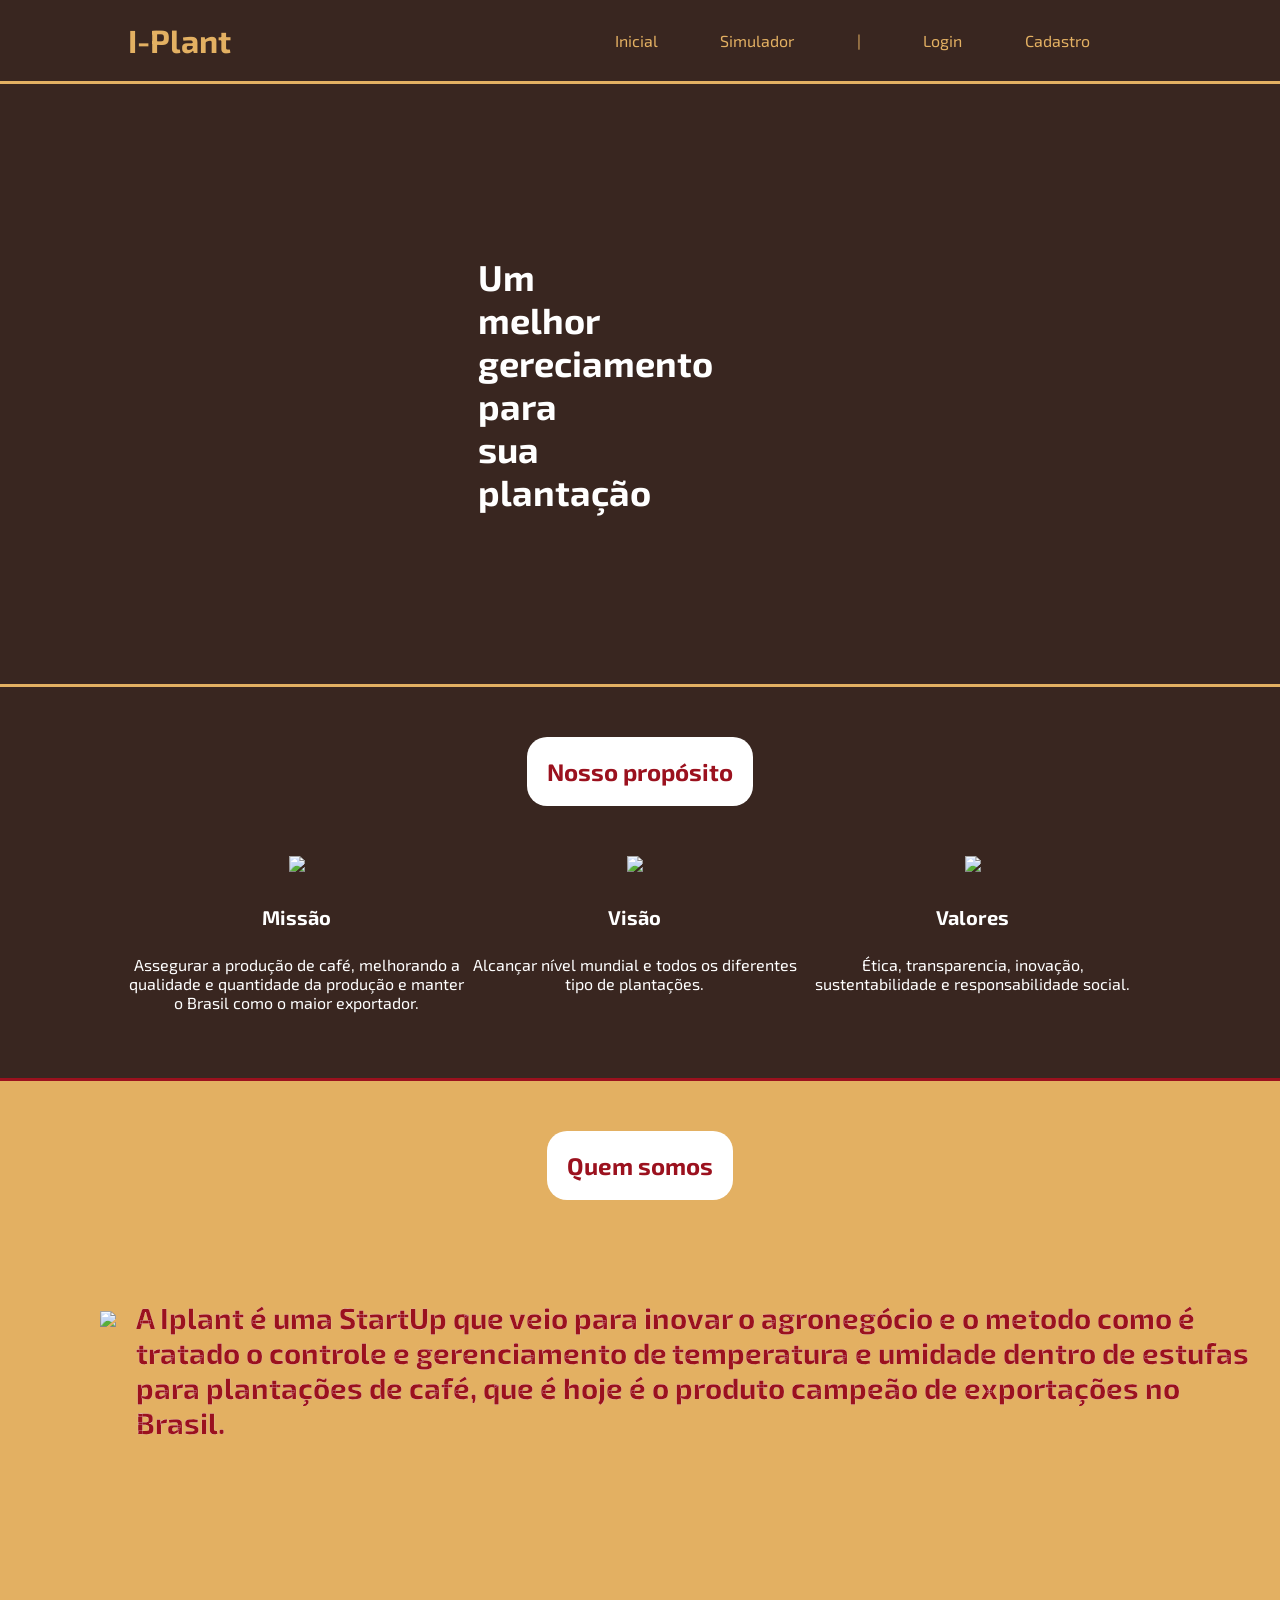
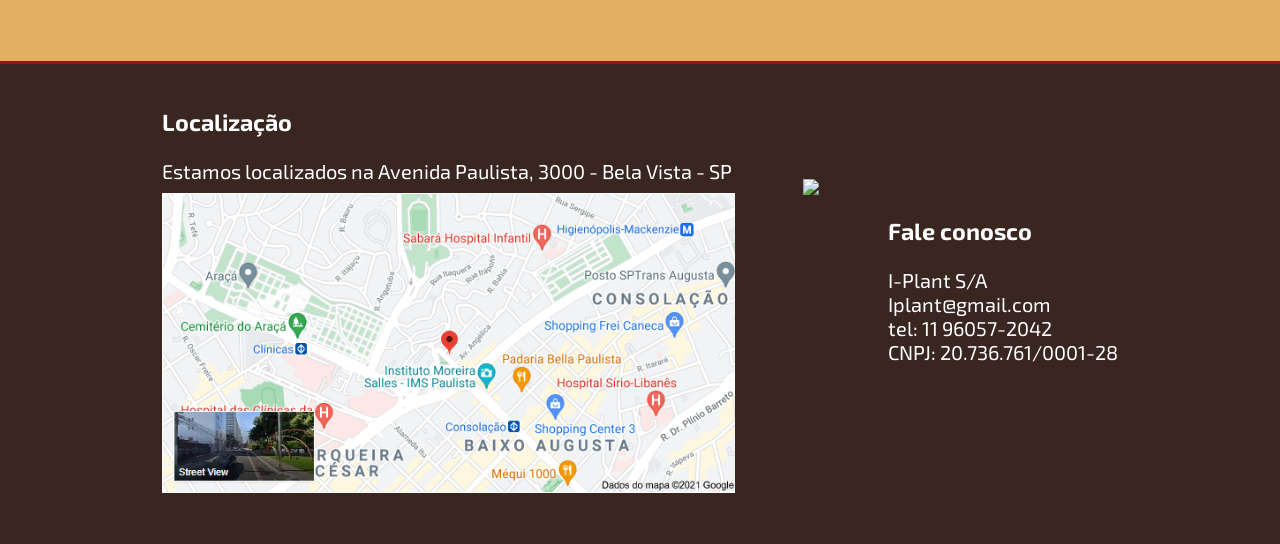
==== api-site/public/index.html @ 29cf8d8f "primeiro commit do projeto" ====
<!DOCTYPE html>
<html lang="en">

<head>
    <meta charset="UTF-8">
    <meta http-equiv="X-UA-Compatible" content="IE=edge">
    <meta name="viewport" content="width=device-width, initial-scale=1.0">

    <title>I-PLant | Página Inicial</title>

    <script src="./js/funcoes.js"></script>

    <link rel="icon" href="./assets/img/icon.png">
    <link rel="stylesheet" href="./css/style.css">
    <link rel="preconnect" href="https://fonts.gstatic.com">
    <link
        href="https://fonts.googleapis.com/css2?family=Exo+2:ital,wght@0,100;0,200;0,300;0,400;0,500;0,600;0,700;0,800;0,900;1,100;1,200;1,300;1,400;1,500;1,600;1,700;1,800;1,900&display=swap"
        rel="stylesheet">
</head>

<body>
   <!--Cabeçalho-->
   <div class="header">
    <div class="container">
        <h1>I-Plant</h1>
        <ul class="navbar">
            <li class="agora">
                <a href="index.html">Inicial</a>
            </li>
            <li>
                <a href="simulador_fina.html">Simulador</a>
            </li> 
            <li>|</li> 
            <li>
                <a href="login.html">Login</a>
            </li>
            <li>
                <a href="cadastro.html">Cadastro</a>
            </li>
        </ul>
    </div>
</div>

<!--Imagem/banner-->
<div class="banner">
    <div class="container">
        <p>
            Um melhor gereciamento para sua plantação
        </p>
    </div>
</div>

<!--Seção de missão, visão e valores-->
<div class="social">
    <div class="titulo">
        <h2>
            Nosso propósito
        </h2>
    </div>
    <div class="container">
        <div class="boxes">
            <div class="box">
                <img src="https://engnavconsultorianaval.com/wp-content/uploads/2022/06/Missao.png">
                <h4>Missão</h4>
                <p>Assegurar a produção de café, melhorando a qualidade e quantidade da produção e manter o Brasil como o maior exportador.</p>
            </div>
            <div class="box">
                <img src="https://static.wixstatic.com/media/4d6692_34283b5f2506430ead2daf2aaa14007d~mv2.png/v1/fill/w_280,h_280,al_c,q_85,usm_0.66_1.00_0.01/vis%C3%A3o.webp">
                <h4>Visão</h4>
                <p>Alcançar nível mundial e todos os diferentes tipo de plantações.</p>
            </div>
            <div class="box">
                <img src="https://assets.wprock.fr/emoji/joypixels/512/1f48e.png">
                <h4>Valores</h4>
                <p>Ética, transparencia, inovação, sustentabilidade e responsabilidade social.</p>
            </div>
        </div>
    </div>
</div>
<div class="empresa">
    <div class="title">
        <h2>Quem somos</h2>
    </div>
    <div class='ilustrar'>
        <img src="https://www.nativealimentos.com.br/upload/products/produtos/background-cafe-capsulas-460x221px-3050.png">
    </div>
    <div class="text">
        <h3>A Iplant é uma StartUp que veio para inovar o agronegócio e o metodo como é tratado o controle e gerenciamento de temperatura e 
            umidade dentro de estufas para plantações de café, que é hoje é o produto campeão de exportações no Brasil.
        </h3>
    </div>
</div>

<div class="footer">
    <div class="container">
        <div class='endereco'>
            <h3>Localização</h3>
            <span>
                Estamos localizados na Avenida Paulista, 3000 - Bela Vista - SP 
            </span>
            <img src="./assets/img/local.png" >
        </div>
        <div class="divisor">
            <img src="https://images.vexels.com/media/users/3/184310/isolated/preview/88f7157c3d328f8285ca481ebc1c4ccd-traco-com-cheiro-de-cafe-nescafe.png">
        </div>
        <div class='contato'>
            <h3>Fale conosco</h3>
            <span>
                I-Plant S/A <br>
                Iplant@gmail.com <br>
                tel: 11 96057-2042 <br>
                CNPJ: 20.736.761/0001-28
            </span>
        </div>
    
    </div>    
</div>
</body>

</html>
---- api-site/public/css/style.css ----
body {
  margin: 0;
  padding: 0;
  font-family: 'Exo 2', 'Segoe UI', Tahoma, Geneva;
  background-color: #392620;
  background-image: url('https://villacafe.com.br/blog/wp-content/uploads/2017/11/136690-estender-1000-palavras-qual-e-a-diferenca-entre-o-cafe-gourmet-e-o-cafe-tradicional-760x460.jpg');
  background-repeat: no-repeat;
  background-size: cover;
  background-attachment:fixed;
}
.header {
  background-color: #392620;
  border-bottom: 3px solid #e3b062;
  color: #e3b062;
}
.container {
  display: flex;
  width: 80%;
  margin: auto;
  justify-content: space-between;
}
.navbar {
  list-style: none;
  display: flex;
  width: 600px;
  justify-content: space-evenly;
  align-items: center;
  color: #e3b062;
}
.navbar a {
  color: #e3b062;
  text-decoration: none;
  transition: all 0.3s ease;
}

.navbar a:hover {
  font-weight: 700;
  text-decoration: none;
  transition: all 0.3s ease;
}

.banner {
  height: 600px;
  color: #fff;
  
}
.banner .container {
  height: 100%;
  align-items: center;
}
.banner p {
  width: 10px;
  margin: 0;
  padding: 0;
  font-size: 36px;
  margin-left: 350px;
  font-weight: 700;
}
.social {
  background-color: #392620;
  padding: 50px 0;
  border-top: #e3b062 3px solid;
}
.social .container {
  display: flex;
  flex-direction: column;
  justify-content: space-evenly;
}
.social .titulo {
  display: flex;
  justify-content: center;
  margin-bottom: 50px;
}
.social h2 {
  display: flex;
  padding: 20px;
  background-color: #fff;
  border-radius: 20px;
  align-self: center;
  justify-content: center;
  color: #9b111e;
  margin: 0;
}
.social .boxes {
  display: flex;
}
.social .box {
  flex-direction: column;
  justify-content: center;
  flex-wrap: wrap;
  text-align: center;
  width: 33%;
  color: white;
}
.social .box img {
  width: 150px;
  align-self: center;
}
.social .boxv {
  flex-direction: column;
  justify-content: center;
  flex-wrap: wrap;
  text-align: center;
  width: 33%;
  color: white;
}
.social .boxv img {
  width: 190px;
  align-self: center;
}
.social .box h4 {
  color: white;
  margin-top: 30px;
  font-size: 20px;
}
.social .boxv h4 {
  color: white;
  font-size: 20px;
}
.empresa {
  background-color: #e3b062;
  border-top: #9b111e 3px solid;
  border-bottom: #9b111e 3px solid;
  height: 580px;
}
.empresa .title {
  display: flex;
  justify-content: center;
  margin-bottom: 50px;
}
.empresa h2 {
  display: flex;
  padding: 20px;
  background-color: #fff;
  border-radius: 20px;
  align-self: center;
  justify-content: center;
  color: #9b111e;
  margin: 0;
  margin-top: 50px;
}
.empresa .ilustrar img {
  height: 350px;
  float: left;
  margin-left: 100px;
  margin-top: 61px;
}
.empresa .text {
  display: flex;
  padding: 20px;
  -webkit-text-stroke-width: 0.2px; /* largura da borda */
  -webkit-text-stroke-color: #fff; /* cor da borda */
  color: #9b111e;
  font-size: 25px;
}
.footer {
  background-color: #392620;
  height: 480px;
  color: white;
}
.footer .container {
  display: flex;
  width: 80%;
  justify-content: space-around;
}
.divisor {
  display: flex;
  align-items: center;
}
.footer .divisor img {
  height: 200px;
}

.footer .endereco {
  display: flex;
  flex-direction: column;
  justify-content: center;
  font-size: 20px;
  margin-top: 20px;
}
.footer .endereco img {
  height: 300px;
  margin-top: 10px;
}
.contato {
  font-size: 20px;
  display: flex;
  flex-direction: column;
  justify-content: center;
}
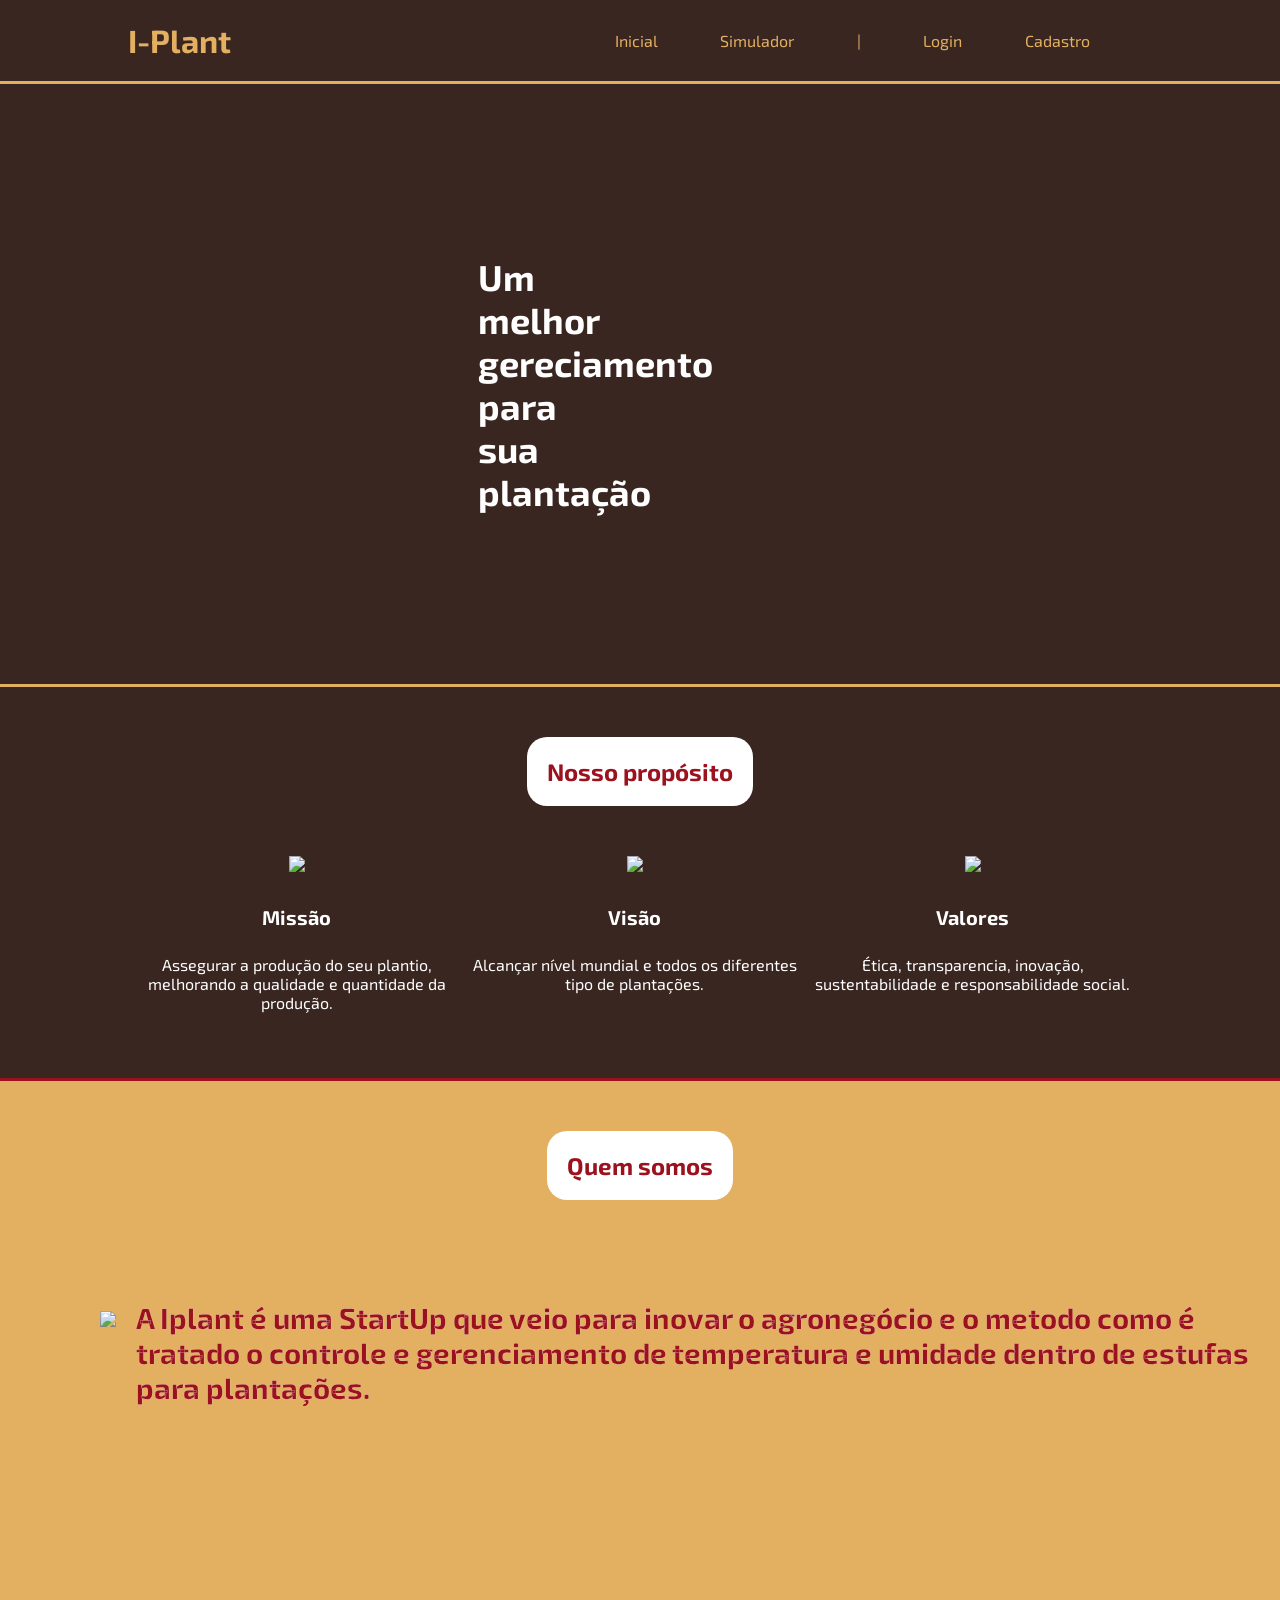
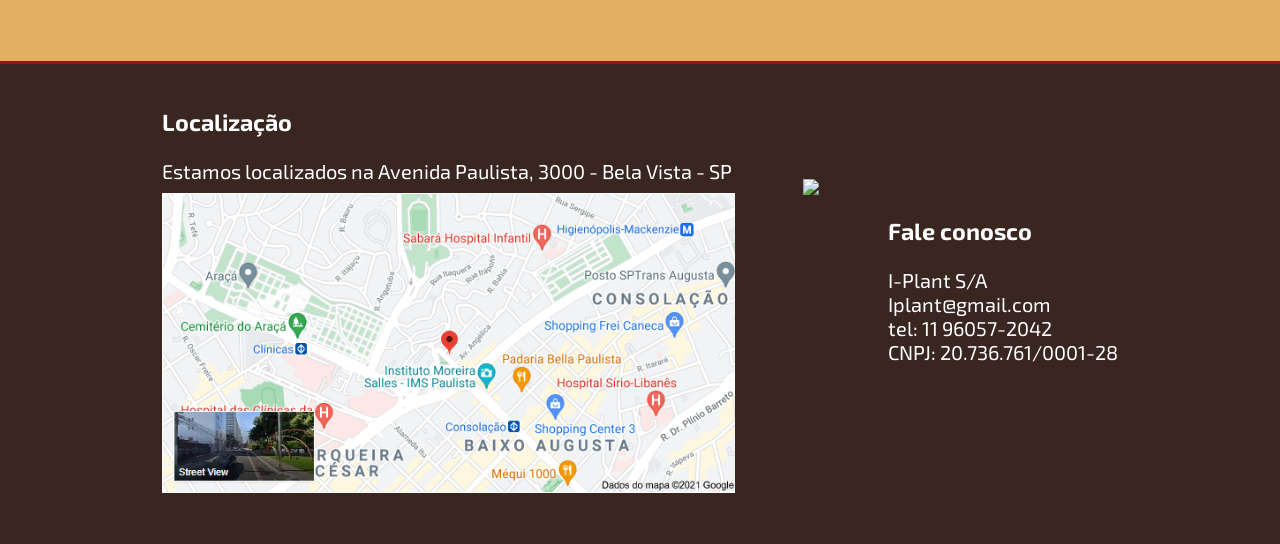
==== commit 71ff202c: "alteraçao de dados aos clientes" ====
--- a/api-site/public/index.html
+++ b/api-site/public/index.html
@@ -1,5 +1,6 @@
 <!DOCTYPE html>
 <html lang="en">
+    <html lang="pt">
 
 <head>
     <meta charset="UTF-8">
@@ -62,7 +63,7 @@
             <div class="box">
                 <img src="https://engnavconsultorianaval.com/wp-content/uploads/2022/06/Missao.png">
                 <h4>Missão</h4>
-                <p>Assegurar a produção de café, melhorando a qualidade e quantidade da produção e manter o Brasil como o maior exportador.</p>
+                <p>Assegurar a produção do seu plantio, melhorando a qualidade e quantidade da produção.</p>
             </div>
             <div class="box">
                 <img src="https://static.wixstatic.com/media/4d6692_34283b5f2506430ead2daf2aaa14007d~mv2.png/v1/fill/w_280,h_280,al_c,q_85,usm_0.66_1.00_0.01/vis%C3%A3o.webp">
@@ -86,7 +87,7 @@
     </div>
     <div class="text">
         <h3>A Iplant é uma StartUp que veio para inovar o agronegócio e o metodo como é tratado o controle e gerenciamento de temperatura e 
-            umidade dentro de estufas para plantações de café, que é hoje é o produto campeão de exportações no Brasil.
+            umidade dentro de estufas para plantações.
         </h3>
     </div>
 </div>
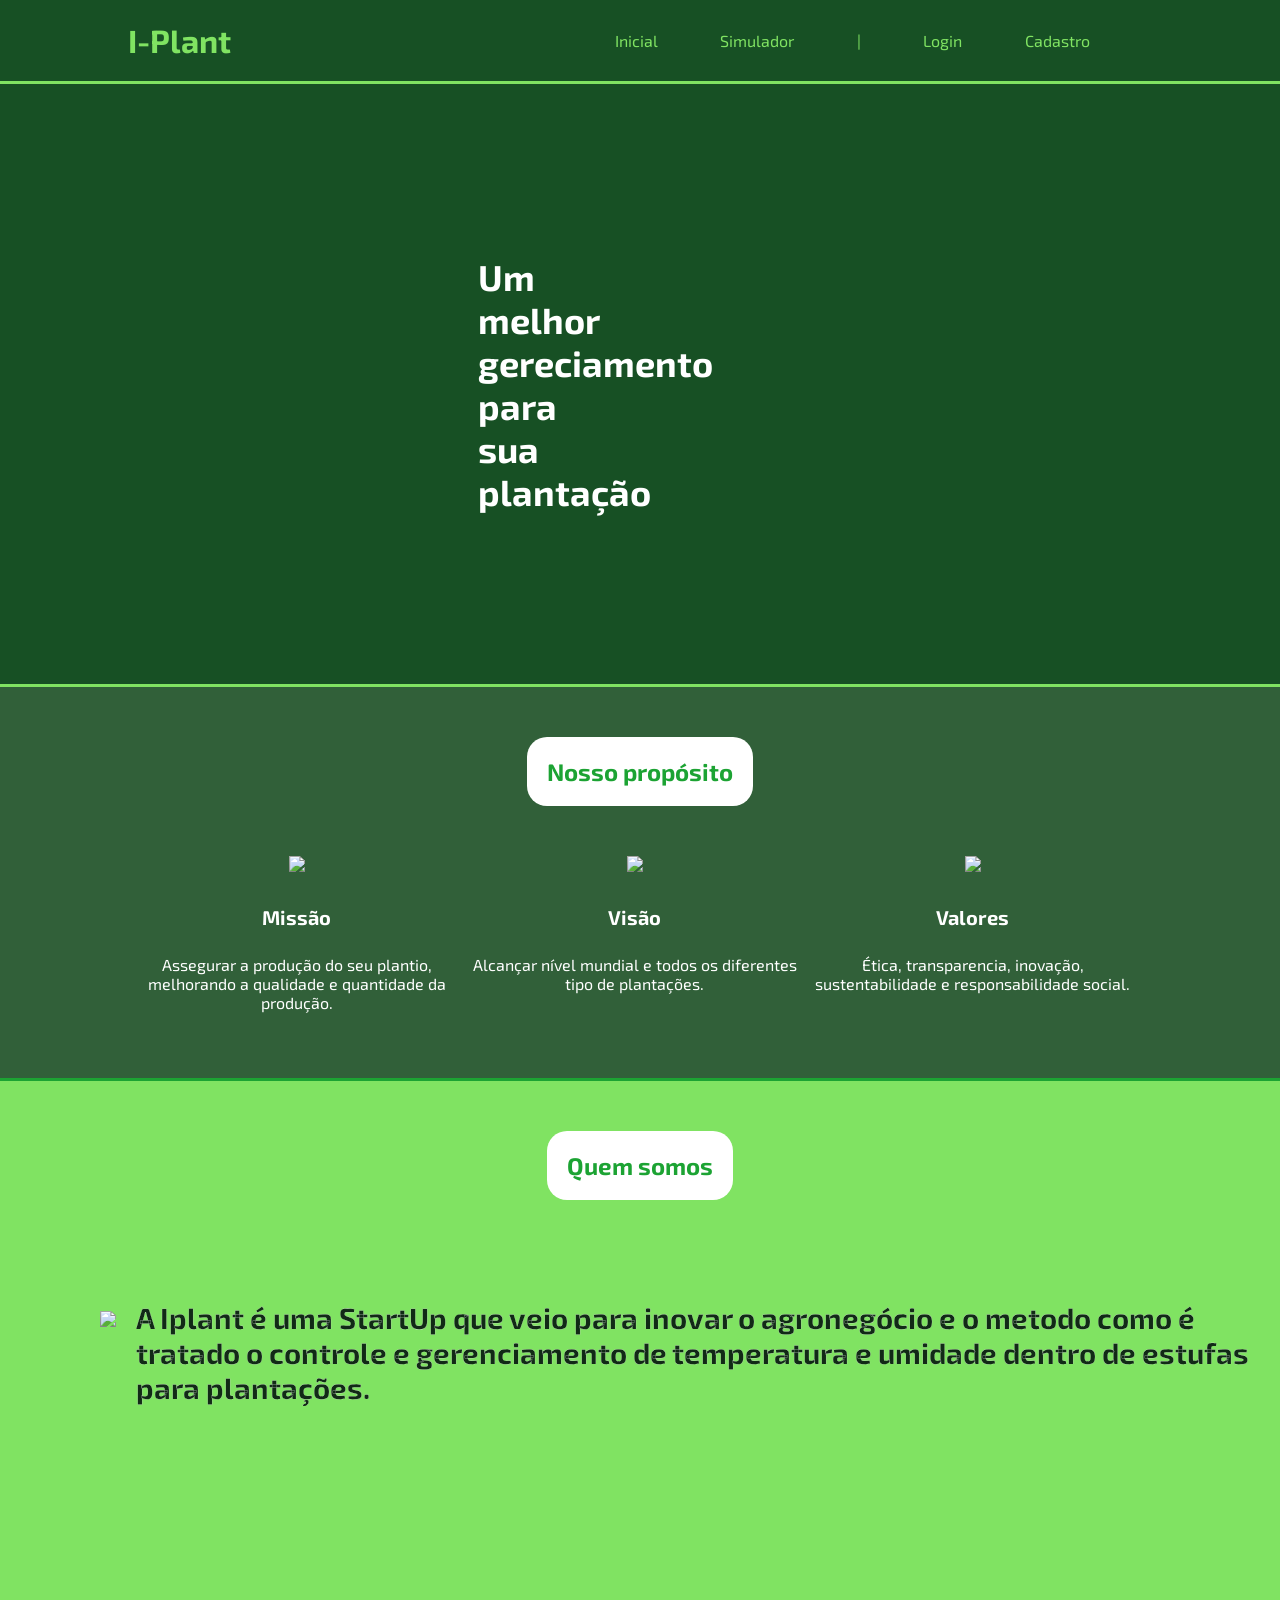
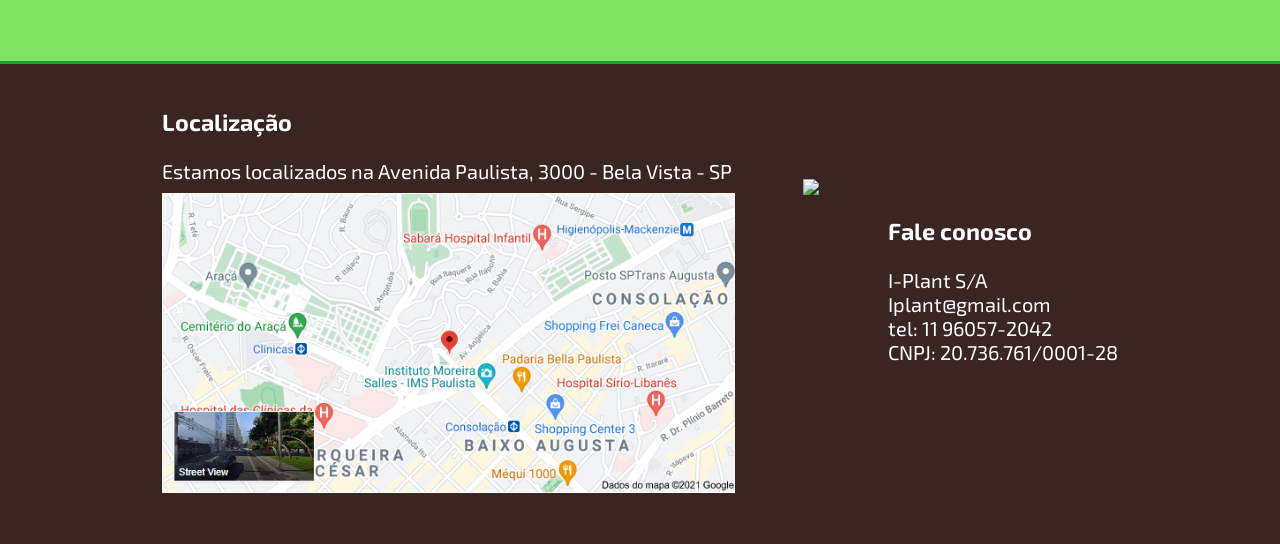
==== commit f4e56070: "customizaçao das paginas com cores e png, com tema do projeto e proposta final do cliente, so faltou" ====
--- a/api-site/public/index.html
+++ b/api-site/public/index.html
@@ -102,7 +102,7 @@
             <img src="./assets/img/local.png" >
         </div>
         <div class="divisor">
-            <img src="https://images.vexels.com/media/users/3/184310/isolated/preview/88f7157c3d328f8285ca481ebc1c4ccd-traco-com-cheiro-de-cafe-nescafe.png">
+            <img src="https://prints.ultracoloringpages.com/1fa324e3d437b64cd198efe8c7dde661.png">
         </div>
         <div class='contato'>
             <h3>Fale conosco</h3>
--- a/api-site/public/css/style.css
+++ b/api-site/public/css/style.css
@@ -2,16 +2,16 @@
   margin: 0;
   padding: 0;
   font-family: 'Exo 2', 'Segoe UI', Tahoma, Geneva;
-  background-color: #392620;
-  background-image: url('https://villacafe.com.br/blog/wp-content/uploads/2017/11/136690-estender-1000-palavras-qual-e-a-diferenca-entre-o-cafe-gourmet-e-o-cafe-tradicional-760x460.jpg');
+  background-color: #175024;
+  background-image: url('https://www.srimplementos.com/upload/noticias_21_454_1564148630.jpg');
   background-repeat: no-repeat;
   background-size: cover;
   background-attachment:fixed;
 }
 .header {
-  background-color: #392620;
-  border-bottom: 3px solid #e3b062;
-  color: #e3b062;
+  background-color: #175024;
+  border-bottom: 3px solid #80e362;
+  color: #80e362;
 }
 .container {
   display: flex;
@@ -25,10 +25,10 @@
   width: 600px;
   justify-content: space-evenly;
   align-items: center;
-  color: #e3b062;
+  color: #80e362;
 }
 .navbar a {
-  color: #e3b062;
+  color: #80e362;
   text-decoration: none;
   transition: all 0.3s ease;
 }
@@ -57,9 +57,9 @@
   font-weight: 700;
 }
 .social {
-  background-color: #392620;
+  background-color: #316039;
   padding: 50px 0;
-  border-top: #e3b062 3px solid;
+  border-top: #80e362 3px solid;
 }
 .social .container {
   display: flex;
@@ -78,7 +78,7 @@
   border-radius: 20px;
   align-self: center;
   justify-content: center;
-  color: #9b111e;
+  color: #1ca333;
   margin: 0;
 }
 .social .boxes {
@@ -118,9 +118,9 @@
   font-size: 20px;
 }
 .empresa {
-  background-color: #e3b062;
-  border-top: #9b111e 3px solid;
-  border-bottom: #9b111e 3px solid;
+  background-color: #80e362;
+  border-top: #1ca333 3px solid;
+  border-bottom: #1ca333 3px solid;
   height: 580px;
 }
 .empresa .title {
@@ -135,7 +135,7 @@
   border-radius: 20px;
   align-self: center;
   justify-content: center;
-  color: #9b111e;
+  color: #1ca333;
   margin: 0;
   margin-top: 50px;
 }
@@ -150,7 +150,7 @@
   padding: 20px;
   -webkit-text-stroke-width: 0.2px; /* largura da borda */
   -webkit-text-stroke-color: #fff; /* cor da borda */
-  color: #9b111e;
+  color: #112a16;
   font-size: 25px;
 }
 .footer {
